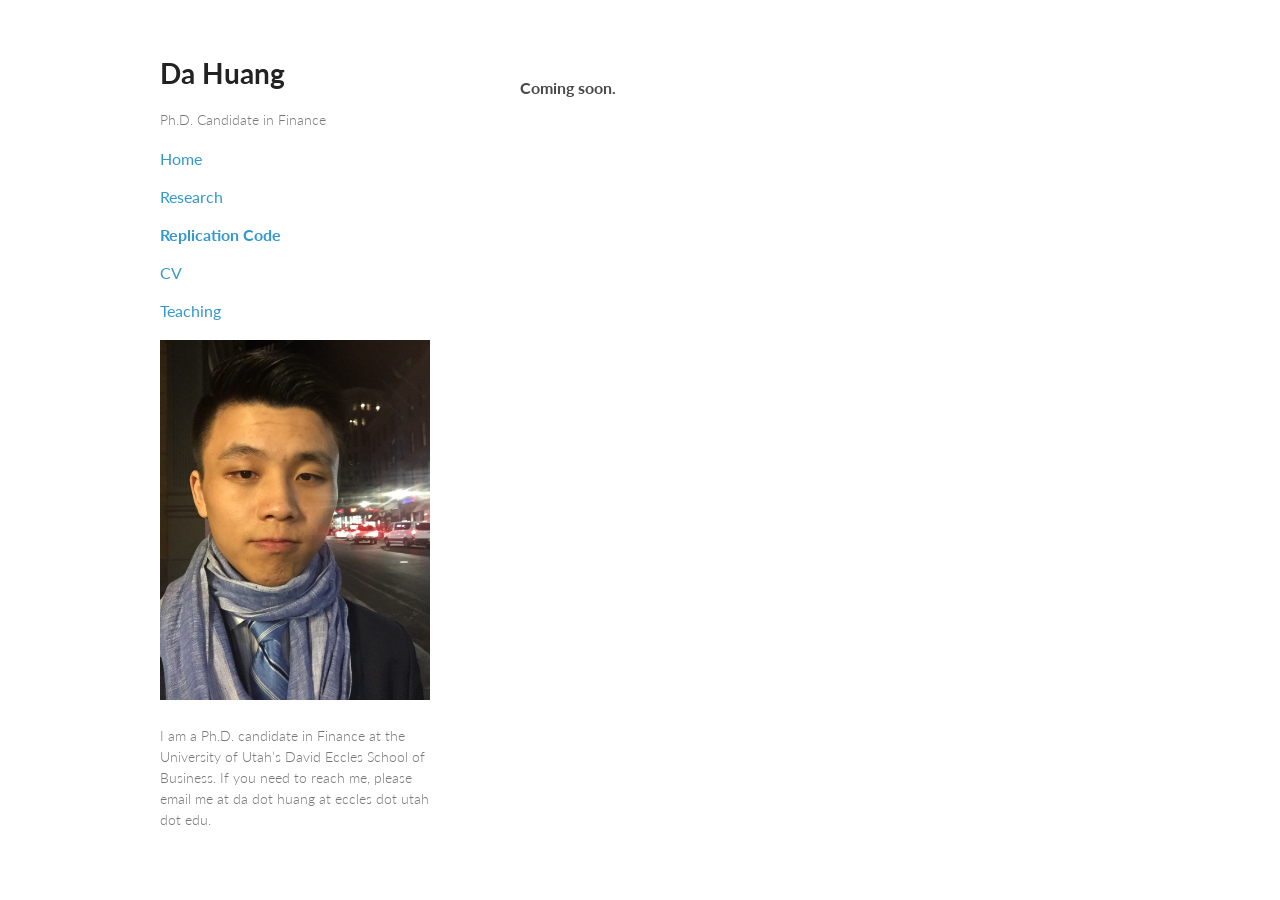
==== code.html @ f47c55f3 "update" ====
<!doctype html>
<html>
  <head>
    <meta charset="utf-8">
    <meta http-equiv="X-UA-Compatible" content="chrome=1">
    <title>Da Huang - Replication Code </title>

    <meta name="viewport" content="width=device-width, initial-scale=1, user-scalable=no">
    <link rel="stylesheet" href="stylesheets/styles.css">
    <link rel="stylesheet" href="stylesheets/github-light.css">
  </head>
  <body>
    <div class="wrapper">
      <header>
        <h1>Da Huang</h1>
        <p>Ph.D. Candidate in Finance</p>
        <h3><p class="view"><a href="https://dahuang-finance.github.io/">Home</a></p></h3>
        <h3><p class="view"><a href="https://dahuang-finance.github.io/research.html">Research</a></p></h3>
        <h3><p class="view"><a href="https://dahuang-finance.github.io/code.html"><b>Replication Code</b></a></p></h3>
	<h3><p class="view"><a href="https://dahuang-finance.github.io/research/CV.pdf">CV</a></p></h3>
	<h3><p class="view"><a href="https://dahuang-finance.github.io/teaching.html">Teaching</a></p></h3>
	<p class="view"><img src="dh2016.jpg" width=270 height=360></p>
	<p>I am a Ph.D. candidate in Finance at the University of Utah’s David Eccles School of Business. If you need to reach me, please email me at da dot huang at eccles dot utah dot edu. </p>
      </header>
      <section>
	<br>
        <h3><a id="updates" class="anchor" href="#updates" aria-hidden="true"><span class="octicon octicon-link"></span></a>Coming soon.</h3>
      </section>
    </div>
    <script src="javascripts/scale.fix.js"></script>
  </body>
</html>
---- stylesheets/styles.css ----
@import url(https://fonts.googleapis.com/css?family=Lato:300italic,700italic,300,700);

body {
  padding:50px;
  font:14px/1.5 Lato, "Helvetica Neue", Helvetica, Arial, sans-serif;
  color:#777;
  font-weight:300;
}

h1, h2, h3, h4, h5, h6 {
  color:#222;
  margin:0 0 20px;
}

p, ul, ol, table, pre, dl {
  margin:0 0 20px;
}

h1, h2, h3 {
  line-height:1.1;
}

h1 {
  font-size:28px;
}

h2 {
  color:#393939;
}

h3, h4, h5, h6 {
  color:#494949;
}

a {
  color:#39c;
  font-weight:400;
  text-decoration:none;
}

a small {
  font-size:11px;
  color:#777;
  margin-top:-0.6em;
  display:block;
}

.wrapper {
  width:960px;
  margin:0 auto;
}

blockquote {
  border-left:1px solid #e5e5e5;
  margin:0;
  padding:0 0 0 20px;
  font-style:italic;
}

code, pre {
  font-family:Monaco, Bitstream Vera Sans Mono, Lucida Console, Terminal;
  color:#333;
  font-size:12px;
}

pre {
  padding:8px 15px;
  background: #f8f8f8;
  border-radius:5px;
  border:1px solid #e5e5e5;
  overflow-x: auto;
}

table {
  width:100%;
  border-collapse:collapse;
}

th, td {
  text-align:left;
  padding:5px 10px;
  border-bottom:1px solid #e5e5e5;
}

dt {
  color:#444;
  font-weight:700;
}

th {
  color:#444;
}

img {
  max-width:100%;
}

header {
  width:270px;
  float:left;
  position:fixed;
}

header ul {
  list-style:none;
  height:40px;

  padding:0;

  background: #eee;
  background: -moz-linear-gradient(top, #f8f8f8 0%, #dddddd 100%);
  background: -webkit-gradient(linear, left top, left bottom, color-stop(0%,#f8f8f8), color-stop(100%,#dddddd));
  background: -webkit-linear-gradient(top, #f8f8f8 0%,#dddddd 100%);
  background: -o-linear-gradient(top, #f8f8f8 0%,#dddddd 100%);
  background: -ms-linear-gradient(top, #f8f8f8 0%,#dddddd 100%);
  background: linear-gradient(top, #f8f8f8 0%,#dddddd 100%);

  border-radius:5px;
  border:1px solid #d2d2d2;
  box-shadow:inset #fff 0 1px 0, inset rgba(0,0,0,0.03) 0 -1px 0;
  width:270px;
}

header li {
  width:89px;
  float:left;
  border-right:1px solid #d2d2d2;
  height:40px;
}

header ul a {
  line-height:1;
  font-size:11px;
  color:#999;
  display:block;
  text-align:center;
  padding-top:6px;
  height:40px;
}

strong {
  color:#222;
  font-weight:700;
}

header ul li + li {
  width:88px;
  border-left:1px solid #fff;
}

header ul li + li + li {
  border-right:none;
  width:89px;
}

header ul a strong {
  font-size:14px;
  display:block;
  color:#222;
}

section {
  width:600px;
  float:right;
  padding-bottom:50px;
}

small {
  font-size:11px;
}

hr {
  border:0;
  background:#e5e5e5;
  height:1px;
  margin:0 0 20px;
}

footer {
  width:270px;
  float:left;
  position:fixed;
  bottom:50px;
}

@media print, screen and (max-width: 960px) {

  div.wrapper {
    width:auto;
    margin:0;
  }

  header, section, footer {
    float:none;
    position:static;
    width:auto;
  }

  header {
    padding-right:320px;
  }

  section {
    border:1px solid #e5e5e5;
    border-width:1px 0;
    padding:20px 0;
    margin:0 0 20px;
  }

  header a small {
    display:inline;
  }

  header ul {
    position:absolute;
    right:50px;
    top:52px;
  }
}

@media print, screen and (max-width: 720px) {
  body {
    word-wrap:break-word;
  }

  header {
    padding:0;
  }

  header ul, header p.view {
    position:static;
  }

  pre, code {
    word-wrap:normal;
  }
}

@media print, screen and (max-width: 480px) {
  body {
    padding:15px;
  }

  header ul {
    display:none;
  }
}

@media print {
  body {
    padding:0.4in;
    font-size:12pt;
    color:#444;
  }
}


code { 
    background: #F1F1F1; 
}

pre {
    white-space: pre-wrap;
    background: #F1F1F1;
}
---- stylesheets/github-light.css ----
/*
   Copyright 2014 GitHub Inc.

   Licensed under the Apache License, Version 2.0 (the "License");
   you may not use this file except in compliance with the License.
   You may obtain a copy of the License at

       http://www.apache.org/licenses/LICENSE-2.0

   Unless required by applicable law or agreed to in writing, software
   distributed under the License is distributed on an "AS IS" BASIS,
   WITHOUT WARRANTIES OR CONDITIONS OF ANY KIND, either express or implied.
   See the License for the specific language governing permissions and
   limitations under the License.

*/

.pl-c /* comment */ {
  color: #969896;
}

.pl-c1      /* constant, markup.raw, meta.diff.header, meta.module-reference, meta.property-name, support, support.constant, support.variable, variable.other.constant */,
.pl-s .pl-v /* string variable */ {
  color: #0086b3;
}

.pl-e  /* entity */,
.pl-en /* entity.name */ {
  color: #795da3;
}

.pl-s .pl-s1 /* string source */,
.pl-smi      /* storage.modifier.import, storage.modifier.package, storage.type.java, variable.other, variable.parameter.function */ {
  color: #333;
}

.pl-ent /* entity.name.tag */ {
  color: #63a35c;
}

.pl-k /* keyword, storage, storage.type */ {
  color: #a71d5d;
}

.pl-pds              /* punctuation.definition.string, string.regexp.character-class */,
.pl-s                /* string */,
.pl-s .pl-pse .pl-s1 /* string punctuation.section.embedded source */,
.pl-sr               /* string.regexp */,
.pl-sr .pl-cce       /* string.regexp constant.character.escape */,
.pl-sr .pl-sra       /* string.regexp string.regexp.arbitrary-repitition */,
.pl-sr .pl-sre       /* string.regexp source.ruby.embedded */ {
  color: #183691;
}

.pl-v /* variable */ {
  color: #ed6a43;
}

.pl-id /* invalid.deprecated */ {
  color: #b52a1d;
}

.pl-ii /* invalid.illegal */ {
  background-color: #b52a1d;
  color: #f8f8f8;
}

.pl-sr .pl-cce /* string.regexp constant.character.escape */ {
  color: #63a35c;
  font-weight: bold;
}

.pl-ml /* markup.list */ {
  color: #693a17;
}

.pl-mh        /* markup.heading */,
.pl-mh .pl-en /* markup.heading entity.name */,
.pl-ms        /* meta.separator */ {
  color: #1d3e81;
  font-weight: bold;
}

.pl-mq /* markup.quote */ {
  color: #008080;
}

.pl-mi /* markup.italic */ {
  color: #333;
  font-style: italic;
}

.pl-mb /* markup.bold */ {
  color: #333;
  font-weight: bold;
}

.pl-md /* markup.deleted, meta.diff.header.from-file */ {
  background-color: #ffecec;
  color: #bd2c00;
}

.pl-mi1 /* markup.inserted, meta.diff.header.to-file */ {
  background-color: #eaffea;
  color: #55a532;
}

.pl-mdr /* meta.diff.range */ {
  color: #795da3;
  font-weight: bold;
}

.pl-mo /* meta.output */ {
  color: #1d3e81;
}
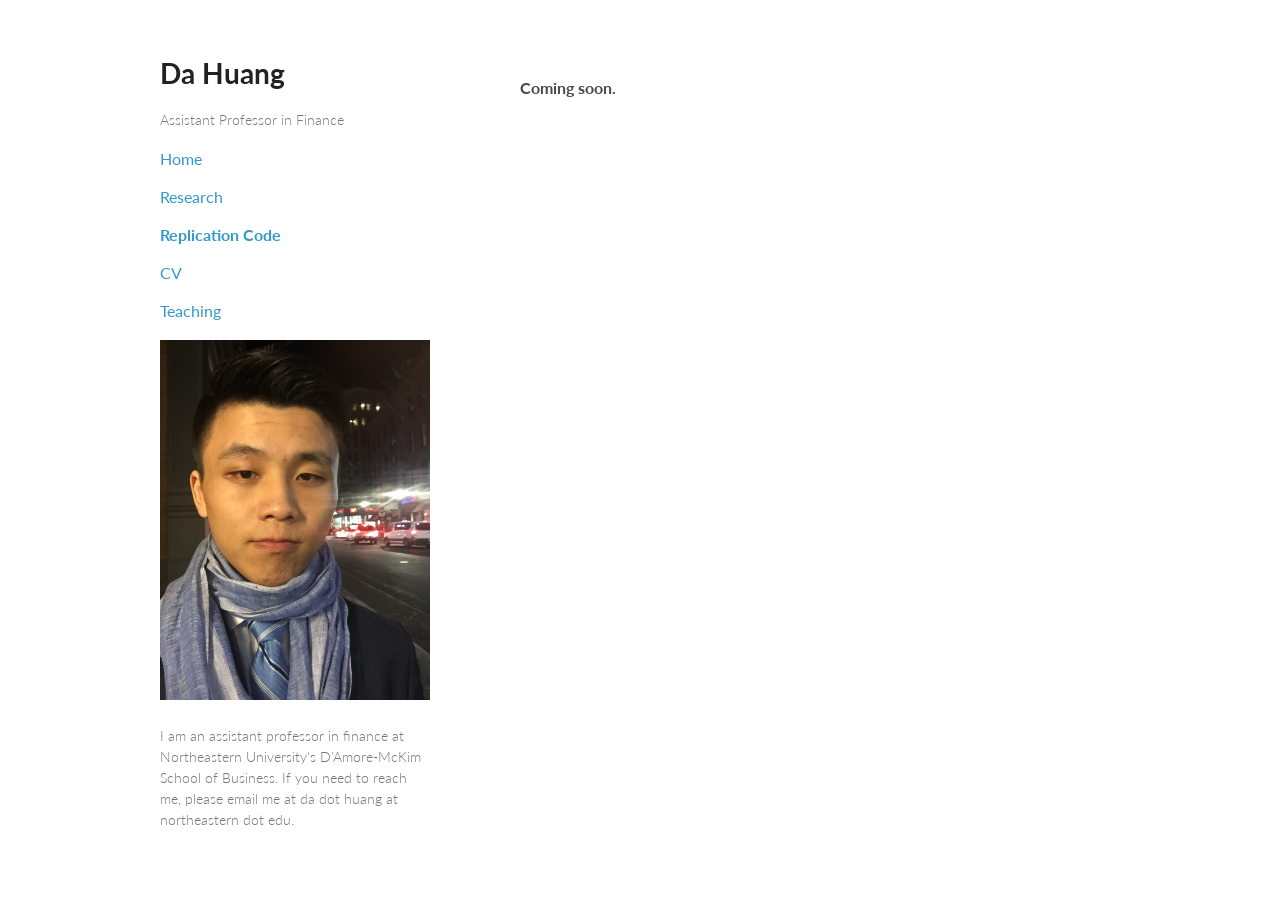
==== commit e32b8a23: "Update code.html" ====
--- a/code.html
+++ b/code.html
@@ -13,14 +13,14 @@
     <div class="wrapper">
       <header>
         <h1>Da Huang</h1>
-        <p>Ph.D. Candidate in Finance</p>
+        <p>Assistant Professor in Finance</p>
         <h3><p class="view"><a href="https://dahuang-finance.github.io/">Home</a></p></h3>
         <h3><p class="view"><a href="https://dahuang-finance.github.io/research.html">Research</a></p></h3>
         <h3><p class="view"><a href="https://dahuang-finance.github.io/code.html"><b>Replication Code</b></a></p></h3>
 	<h3><p class="view"><a href="https://dahuang-finance.github.io/research/CV.pdf">CV</a></p></h3>
 	<h3><p class="view"><a href="https://dahuang-finance.github.io/teaching.html">Teaching</a></p></h3>
 	<p class="view"><img src="dh2016.jpg" width=270 height=360></p>
-	<p>I am a Ph.D. candidate in Finance at the University of Utah’s David Eccles School of Business. If you need to reach me, please email me at da dot huang at eccles dot utah dot edu. </p>
+	<p>I am an assistant professor in finance at Northeastern University's D'Amore-McKim School of Business. If you need to reach me, please email me at da dot huang at northeastern dot edu. </p>
       </header>
       <section>
 	<br>
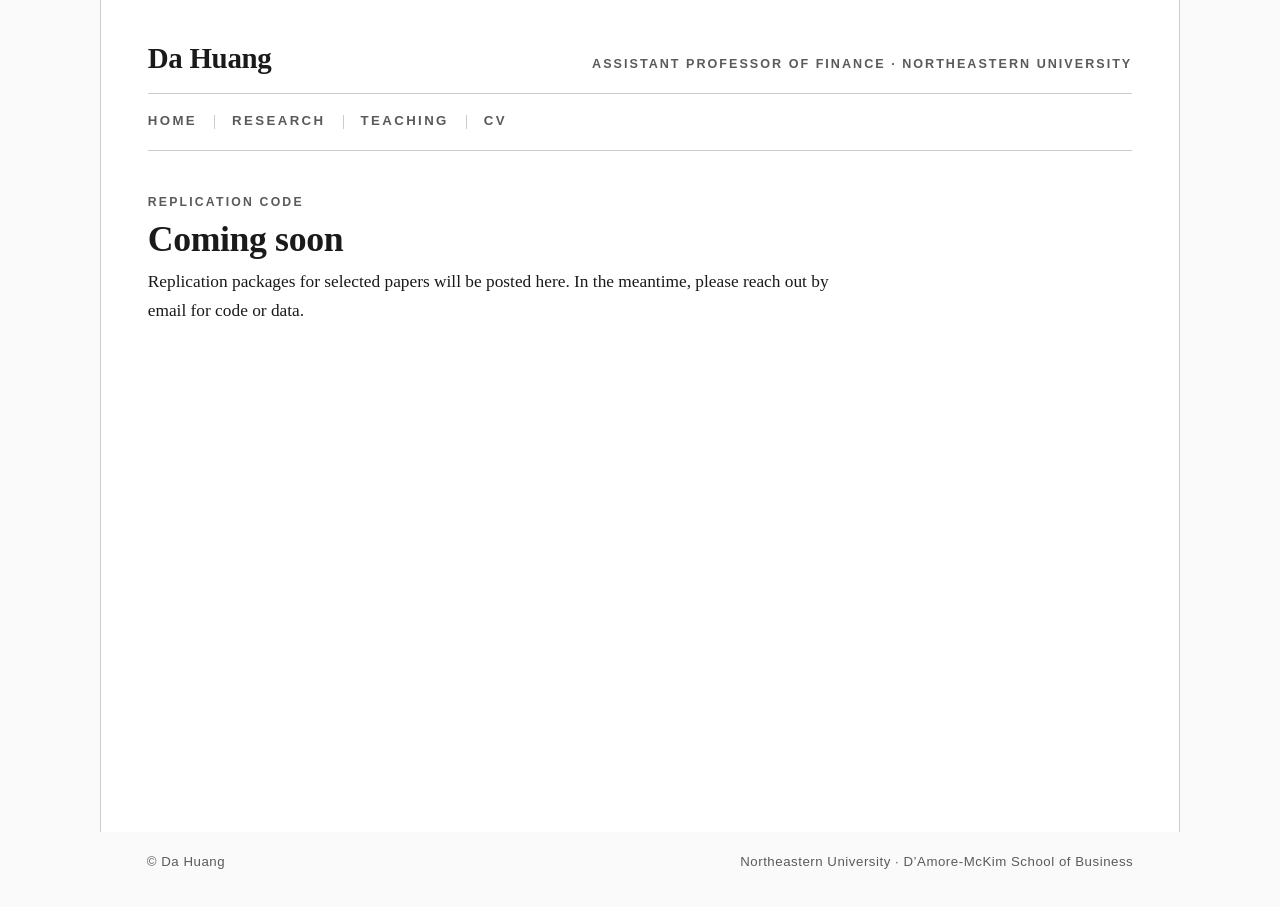
==== commit fd21a7a2: "Modernize site: editorial design, top nav, filterable activity feed - Tufte-inspired layout with ser" ====
--- a/code.html
+++ b/code.html
@@ -1,32 +1,41 @@
 <!doctype html>
-<html>
-  <head>
-    <meta charset="utf-8">
-    <meta http-equiv="X-UA-Compatible" content="chrome=1">
-    <title>Da Huang - Replication Code </title>
+<html lang="en">
+<head>
+  <meta charset="utf-8">
+  <meta http-equiv="X-UA-Compatible" content="chrome=1">
+  <title>Replication Code — Da Huang</title>
+  <meta name="viewport" content="width=device-width, initial-scale=1">
+  <link rel="stylesheet" href="stylesheets/styles.css">
+</head>
+<body>
+  <main class="page">
 
-    <meta name="viewport" content="width=device-width, initial-scale=1, user-scalable=no">
-    <link rel="stylesheet" href="stylesheets/styles.css">
-    <link rel="stylesheet" href="stylesheets/github-light.css">
-  </head>
-  <body>
-    <div class="wrapper">
-      <header>
-        <h1>Da Huang</h1>
-        <p>Assistant Professor in Finance</p>
-        <h3><p class="view"><a href="https://dahuang-finance.github.io/">Home</a></p></h3>
-        <h3><p class="view"><a href="https://dahuang-finance.github.io/research.html">Research</a></p></h3>
-        <h3><p class="view"><a href="https://dahuang-finance.github.io/code.html"><b>Replication Code</b></a></p></h3>
-	<h3><p class="view"><a href="https://dahuang-finance.github.io/research/CV.pdf">CV</a></p></h3>
-	<h3><p class="view"><a href="https://dahuang-finance.github.io/teaching.html">Teaching</a></p></h3>
-	<p class="view"><img src="dh2016.jpg" width=270 height=360></p>
-	<p>I am an assistant professor in finance at Northeastern University's D'Amore-McKim School of Business. If you need to reach me, please email me at da dot huang at northeastern dot edu. </p>
-      </header>
-      <section>
-	<br>
-        <h3><a id="updates" class="anchor" href="#updates" aria-hidden="true"><span class="octicon octicon-link"></span></a>Coming soon.</h3>
-      </section>
+    <header class="brand">
+      <h1 class="name"><a href="./">Da Huang</a></h1>
+      <p class="role">Assistant Professor of Finance · Northeastern University</p>
+    </header>
+
+    <nav class="primary" aria-label="Primary">
+      <ul>
+        <li><a href="./">Home</a></li>
+        <li><a href="research.html">Research</a></li>
+        <li><a href="teaching.html">Teaching</a></li>
+        <li><a href="research/CV.pdf" target="_blank" rel="noopener">CV</a></li>
+      </ul>
+    </nav>
+
+    <p class="page-eyebrow">Replication Code</p>
+    <h1 class="page-title">Coming soon</h1>
+
+    <div class="prose">
+      <p>Replication packages for selected papers will be posted here. In the meantime, please reach out by email for code or data.</p>
     </div>
-    <script src="javascripts/scale.fix.js"></script>
-  </body>
+
+  </main>
+
+  <footer class="site-footer">
+    <span>&copy; Da Huang</span>
+    <span>Northeastern University &middot; D&rsquo;Amore-McKim School of Business</span>
+  </footer>
+</body>
 </html>
--- a/stylesheets/styles.css
+++ b/stylesheets/styles.css
@@ -1,265 +1,693 @@
-@import url(https://fonts.googleapis.com/css?family=Lato:300italic,700italic,300,700);
+/* =====================================================================
+   Da Huang — academic homepage
+   Tufte-inspired editorial design: serif body, sans-serif eyebrow
+   headings, off-white background with paper, restrained palette.
+   ===================================================================== */
+
+:root {
+  --ink:        #1a1a1a;
+  --ink-soft:   #393939;
+  --muted:      #5a5a5a;
+  --muted-soft: #8a8a8a;
+  --rule:       #cccccc;
+  --rule-soft:  #e6e6e1;
+  --bg:         #fafafa;
+  --paper:      #ffffff;
+  --accent:     #2a2a2a;
+  --accent-soft:#f4f4f0;
+  --tint-rr:    #fff7d6;
+  --tint-pub:   #e8eef6;
+  --tint-mute:  #ececec;
+
+  --max-page:   1080px;
+  --col-text:   720px;
+
+  --serif: "Iowan Old Style", "Palatino Linotype", Palatino, Georgia, "Times New Roman", serif;
+  --sans:  -apple-system, BlinkMacSystemFont, "Segoe UI", "Inter", "Helvetica Neue", Helvetica, Arial, sans-serif;
+}
+
+* { box-sizing: border-box; }
+
+html { font-size: 17px; }
 
 body {
-  padding:50px;
-  font:14px/1.5 Lato, "Helvetica Neue", Helvetica, Arial, sans-serif;
-  color:#777;
-  font-weight:300;
-}
-
-h1, h2, h3, h4, h5, h6 {
-  color:#222;
-  margin:0 0 20px;
-}
-
-p, ul, ol, table, pre, dl {
-  margin:0 0 20px;
-}
-
-h1, h2, h3 {
-  line-height:1.1;
-}
-
-h1 {
-  font-size:28px;
+  margin: 0;
+  background: var(--bg);
+  color: var(--ink);
+  font-family: var(--serif);
+  font-weight: 400;
+  line-height: 1.55;
+  -webkit-font-smoothing: antialiased;
+  text-rendering: optimizeLegibility;
+}
+
+img { max-width: 100%; height: auto; }
+
+/* ---------- Page frame ---------- */
+.page {
+  max-width: var(--max-page);
+  margin: 0 auto;
+  padding: 2.5rem 2.75rem 4rem;
+  background: var(--paper);
+  min-height: calc(100vh - 4rem);
+  border-left: 1px solid var(--rule);
+  border-right: 1px solid var(--rule);
+}
+
+.site-footer {
+  max-width: var(--max-page);
+  margin: 0 auto;
+  padding: 1.2rem 2.75rem 2rem;
+  font-family: var(--sans);
+  font-size: 0.78rem;
+  letter-spacing: 0.04em;
+  color: var(--muted);
+  display: flex;
+  justify-content: space-between;
+  flex-wrap: wrap;
+  gap: 0.6rem;
+}
+
+.site-footer a { color: var(--muted); }
+
+/* ---------- Brand strip ---------- */
+.brand {
+  display: flex;
+  align-items: baseline;
+  justify-content: space-between;
+  gap: 2rem;
+  flex-wrap: wrap;
+  padding-bottom: 1.1rem;
+  margin-bottom: 0;
+}
+
+.brand .name {
+  font-family: var(--serif);
+  font-size: 1.7rem;
+  font-weight: 600;
+  letter-spacing: -0.01em;
+  line-height: 1.1;
+  margin: 0;
+}
+
+.brand .name a {
+  color: var(--ink);
+  text-decoration: none;
+}
+
+.brand .role {
+  font-family: var(--sans);
+  font-size: 0.74rem;
+  font-weight: 600;
+  letter-spacing: 0.16em;
+  text-transform: uppercase;
+  color: var(--muted);
+  margin: 0;
+}
+
+/* ---------- Primary nav ---------- */
+nav.primary {
+  border-top: 1px solid var(--rule);
+  border-bottom: 1px solid var(--rule);
+  padding: 0.85rem 0;
+  margin-bottom: 2.5rem;
+  font-family: var(--sans);
+}
+
+nav.primary ul {
+  list-style: none;
+  margin: 0;
+  padding: 0;
+  display: flex;
+  flex-wrap: wrap;
+}
+
+nav.primary li {
+  display: inline-flex;
+  align-items: center;
+}
+
+nav.primary li + li::before {
+  content: "";
+  width: 1px;
+  height: 0.85rem;
+  background: var(--rule);
+  margin: 0 1rem;
+}
+
+nav.primary a {
+  font-size: 0.78rem;
+  font-weight: 600;
+  letter-spacing: 0.18em;
+  text-transform: uppercase;
+  color: var(--muted);
+  text-decoration: none;
+  padding: 0.15rem 0;
+  border-bottom: 1px solid transparent;
+  transition: color 0.15s, border-color 0.15s;
+}
+
+nav.primary a:hover {
+  color: var(--ink);
+  border-bottom-color: var(--ink);
+}
+
+nav.primary a[aria-current="page"] {
+  color: var(--ink);
+  border-bottom-color: var(--ink);
+}
+
+/* ---------- Headings ---------- */
+h1.page-title {
+  font-family: var(--serif);
+  font-size: 2.1rem;
+  font-weight: 600;
+  letter-spacing: -0.01em;
+  line-height: 1.15;
+  margin: 0 0 0.4rem;
+}
+
+.page-eyebrow {
+  font-family: var(--sans);
+  font-size: 0.72rem;
+  font-weight: 700;
+  letter-spacing: 0.18em;
+  text-transform: uppercase;
+  color: var(--muted);
+  margin: 0 0 0.4rem;
 }
 
 h2 {
-  color:#393939;
-}
-
-h3, h4, h5, h6 {
-  color:#494949;
-}
-
+  font-family: var(--sans);
+  font-size: 0.92rem;
+  font-weight: 700;
+  text-transform: uppercase;
+  letter-spacing: 0.14em;
+  color: var(--ink);
+  margin: 2.6rem 0 1.1rem;
+  padding-bottom: 0.4rem;
+  border-bottom: 1px solid var(--rule);
+}
+
+h3 {
+  font-family: var(--sans);
+  font-size: 0.78rem;
+  font-weight: 700;
+  text-transform: uppercase;
+  letter-spacing: 0.12em;
+  color: var(--ink-soft);
+  margin: 1.6rem 0 0.7rem;
+}
+
+p { margin: 0 0 1rem; }
+
+/* ---------- Links ---------- */
 a {
-  color:#39c;
-  font-weight:400;
-  text-decoration:none;
-}
-
-a small {
-  font-size:11px;
-  color:#777;
-  margin-top:-0.6em;
-  display:block;
-}
-
-.wrapper {
-  width:960px;
-  margin:0 auto;
-}
-
-blockquote {
-  border-left:1px solid #e5e5e5;
-  margin:0;
-  padding:0 0 0 20px;
-  font-style:italic;
-}
-
-code, pre {
-  font-family:Monaco, Bitstream Vera Sans Mono, Lucida Console, Terminal;
-  color:#333;
-  font-size:12px;
-}
-
-pre {
-  padding:8px 15px;
-  background: #f8f8f8;
-  border-radius:5px;
-  border:1px solid #e5e5e5;
-  overflow-x: auto;
-}
-
-table {
-  width:100%;
-  border-collapse:collapse;
-}
-
-th, td {
-  text-align:left;
-  padding:5px 10px;
-  border-bottom:1px solid #e5e5e5;
-}
-
-dt {
-  color:#444;
-  font-weight:700;
-}
-
-th {
-  color:#444;
-}
-
-img {
-  max-width:100%;
-}
-
-header {
-  width:270px;
-  float:left;
-  position:fixed;
-}
-
-header ul {
-  list-style:none;
-  height:40px;
-
-  padding:0;
-
-  background: #eee;
-  background: -moz-linear-gradient(top, #f8f8f8 0%, #dddddd 100%);
-  background: -webkit-gradient(linear, left top, left bottom, color-stop(0%,#f8f8f8), color-stop(100%,#dddddd));
-  background: -webkit-linear-gradient(top, #f8f8f8 0%,#dddddd 100%);
-  background: -o-linear-gradient(top, #f8f8f8 0%,#dddddd 100%);
-  background: -ms-linear-gradient(top, #f8f8f8 0%,#dddddd 100%);
-  background: linear-gradient(top, #f8f8f8 0%,#dddddd 100%);
-
-  border-radius:5px;
-  border:1px solid #d2d2d2;
-  box-shadow:inset #fff 0 1px 0, inset rgba(0,0,0,0.03) 0 -1px 0;
-  width:270px;
-}
-
-header li {
-  width:89px;
-  float:left;
-  border-right:1px solid #d2d2d2;
-  height:40px;
-}
-
-header ul a {
-  line-height:1;
-  font-size:11px;
-  color:#999;
-  display:block;
-  text-align:center;
-  padding-top:6px;
-  height:40px;
-}
-
-strong {
-  color:#222;
-  font-weight:700;
-}
-
-header ul li + li {
-  width:88px;
-  border-left:1px solid #fff;
-}
-
-header ul li + li + li {
-  border-right:none;
-  width:89px;
-}
-
-header ul a strong {
-  font-size:14px;
-  display:block;
-  color:#222;
-}
-
-section {
-  width:600px;
-  float:right;
-  padding-bottom:50px;
-}
-
-small {
-  font-size:11px;
-}
-
-hr {
-  border:0;
-  background:#e5e5e5;
-  height:1px;
-  margin:0 0 20px;
-}
-
-footer {
-  width:270px;
-  float:left;
-  position:fixed;
-  bottom:50px;
-}
-
-@media print, screen and (max-width: 960px) {
-
-  div.wrapper {
-    width:auto;
-    margin:0;
-  }
-
-  header, section, footer {
-    float:none;
-    position:static;
-    width:auto;
-  }
-
-  header {
-    padding-right:320px;
-  }
-
-  section {
-    border:1px solid #e5e5e5;
-    border-width:1px 0;
-    padding:20px 0;
-    margin:0 0 20px;
-  }
-
-  header a small {
-    display:inline;
-  }
-
-  header ul {
-    position:absolute;
-    right:50px;
-    top:52px;
-  }
-}
-
-@media print, screen and (max-width: 720px) {
-  body {
-    word-wrap:break-word;
-  }
-
-  header {
-    padding:0;
-  }
-
-  header ul, header p.view {
-    position:static;
-  }
-
-  pre, code {
-    word-wrap:normal;
-  }
-}
-
-@media print, screen and (max-width: 480px) {
-  body {
-    padding:15px;
-  }
-
-  header ul {
-    display:none;
-  }
+  color: var(--ink);
+  text-decoration: underline;
+  text-decoration-color: var(--rule);
+  text-decoration-thickness: 1px;
+  text-underline-offset: 3px;
+  transition: text-decoration-color 0.15s, color 0.15s;
+}
+
+a:hover { text-decoration-color: var(--ink); }
+
+/* ---------- Hero (home) ---------- */
+.hero {
+  display: grid;
+  grid-template-columns: minmax(0, 1fr) 220px;
+  gap: 3rem;
+  align-items: start;
+  margin: 0 0 2.5rem;
+}
+
+.hero .lede {
+  max-width: var(--col-text);
+}
+
+.hero .lede p {
+  font-size: 1.06rem;
+  line-height: 1.7;
+  margin-bottom: 1.1rem;
+}
+
+.hero .lede p:first-child { margin-top: 0.2rem; }
+
+.hero .portrait { margin: 0.3rem 0 0; }
+
+.hero .portrait img {
+  display: block;
+  width: 100%;
+  max-width: 220px;
+  height: auto;
+  border: 1px solid var(--rule);
+}
+
+.hero .portrait figcaption {
+  font-family: var(--sans);
+  font-size: 0.72rem;
+  letter-spacing: 0.04em;
+  color: var(--muted);
+  margin-top: 0.55rem;
+  text-align: left;
+  max-width: 220px;
+  line-height: 1.45;
+}
+
+/* ---------- Recent feed: filters ---------- */
+.recent-filters {
+  display: flex;
+  flex-wrap: wrap;
+  gap: 0.45rem;
+  margin: 0 0 1rem;
+}
+
+.filter-badge {
+  display: inline-flex;
+  align-items: center;
+  font-family: var(--sans);
+  font-size: 0.66rem;
+  font-weight: 700;
+  letter-spacing: 0.13em;
+  text-transform: uppercase;
+  color: var(--muted-soft);
+  background: transparent;
+  border: 1px solid var(--rule-soft);
+  border-radius: 2px;
+  padding: 0.32rem 0.7rem;
+  cursor: pointer;
+  user-select: none;
+  transition: background 0.15s, color 0.15s, border-color 0.15s;
+}
+
+.filter-badge:hover {
+  color: var(--ink);
+  border-color: var(--rule);
+}
+
+.filter-badge:focus-visible {
+  outline: 2px solid var(--accent);
+  outline-offset: 1px;
+}
+
+/* Active states — match kind tints */
+.filter-badge[aria-pressed="true"]                                { color: var(--ink); }
+.filter-badge[aria-pressed="true"][data-filter="all"]             { background: var(--rule-soft); border-color: var(--rule); }
+.filter-badge[aria-pressed="true"][data-filter="presentation"]    { background: #f3ead6; border-color: #d9cda6; }
+.filter-badge[aria-pressed="true"][data-filter="event"]           { background: #ece6f3; border-color: #c9bdd9; }
+.filter-badge[aria-pressed="true"][data-filter="publication"]     { background: var(--tint-pub); border-color: #c9d4e3; }
+.filter-badge[aria-pressed="true"][data-filter="new"]             { background: #e3ecdf; border-color: #b7c7af; }
+
+.recent-entry.is-hidden { display: none; }
+
+.recent-empty {
+  display: none;
+  font-family: var(--serif);
+  font-size: 0.95rem;
+  color: var(--muted);
+  font-style: italic;
+  padding: 1.4rem 0.4rem;
+  text-align: center;
+}
+
+.recent-feed.is-empty .recent-empty { display: block; }
+
+/* ---------- Recent feed (home) ---------- */
+.recent-feed {
+  list-style: none;
+  margin: 0 0 0.6rem;
+  padding: 0;
+  height: 26rem;
+  overflow-y: auto;
+  position: relative;
+  scrollbar-width: thin;
+  scrollbar-color: var(--muted-soft) var(--rule-soft);
+}
+
+/* Soft fade at top and bottom — no hard rules */
+.recent-feed::before,
+.recent-feed::after {
+  content: "";
+  display: block;
+  height: 20px;
+  position: sticky;
+  left: 0;
+  right: 0;
+  pointer-events: none;
+  z-index: 2;
+}
+
+.recent-feed::before {
+  top: 0;
+  background: linear-gradient(to bottom, var(--paper), rgba(255, 255, 255, 0));
+  margin-bottom: -20px;
+}
+
+.recent-feed::after {
+  bottom: 0;
+  background: linear-gradient(to top, var(--paper), rgba(255, 255, 255, 0));
+  margin-top: -20px;
+}
+
+/* Deliberate pill-in-channel scrollbar */
+.recent-feed::-webkit-scrollbar { width: 10px; }
+.recent-feed::-webkit-scrollbar-track {
+  background: var(--rule-soft);
+  border-radius: 5px;
+}
+.recent-feed::-webkit-scrollbar-thumb {
+  background: var(--muted-soft);
+  border-radius: 5px;
+  border: 2px solid var(--rule-soft);
+  background-clip: padding-box;
+}
+.recent-feed::-webkit-scrollbar-thumb:hover {
+  background: var(--muted);
+  background-clip: padding-box;
+}
+
+.recent-entry {
+  padding: 0.8rem 0.6rem 0.8rem 0;
+  border-bottom: 1px solid var(--rule-soft);
+  font-family: var(--serif);
+  font-size: 0.98rem;
+  line-height: 1.6;
+  color: var(--ink-soft);
+}
+
+.recent-entry:last-child { border-bottom: none; }
+
+.recent-entry em { font-style: italic; }
+
+.recent-entry .when {
+  font-family: var(--sans);
+  font-size: 0.72rem;
+  font-weight: 600;
+  letter-spacing: 0.08em;
+  text-transform: uppercase;
+  color: var(--ink-soft);
+  font-variant-numeric: tabular-nums;
+  font-feature-settings: 'tnum' 1, 'lnum' 1;
+  display: inline-block;
+  min-width: 6.2rem;
+  margin-right: 0.85rem;
+  white-space: nowrap;
+}
+
+.kind {
+  display: inline-block;
+  font-family: var(--sans);
+  font-size: 0.64rem;
+  font-weight: 700;
+  letter-spacing: 0.12em;
+  text-transform: uppercase;
+  padding: 0.16rem 0.55rem;
+  border-radius: 2px;
+  border: 1px solid var(--rule-soft);
+  color: var(--ink);
+  vertical-align: 0.12em;
+  white-space: nowrap;
+  margin-right: 0.6rem;
+}
+
+.kind.published   { background: var(--tint-pub); }
+.kind.conference  { background: #f3ead6; }
+.kind.seminar     { background: #f3ead6; }
+.kind.workshop    { background: #f3ead6; }
+.kind.event       { background: #ece6f3; }
+.kind.new         { background: #e3ecdf; }
+
+@media (max-width: 560px) {
+  .recent-feed { height: auto; max-height: 24rem; }
+  .recent-entry .when { display: inline-block; margin-bottom: 0.15rem; }
+}
+
+/* ---------- Prose ---------- */
+.prose { max-width: var(--col-text); }
+
+.prose p {
+  font-size: 1.02rem;
+  line-height: 1.7;
+}
+
+/* ---------- Research: paper entries ---------- */
+.papers {
+  list-style: none;
+  margin: 0 0 2rem;
+  padding: 0;
+  max-width: var(--col-text);
+}
+
+.paper {
+  padding: 1.4rem 0;
+  border-top: 1px solid var(--rule-soft);
+}
+
+.papers > .paper:last-child {
+  border-bottom: 1px solid var(--rule-soft);
+}
+
+.paper-head {
+  display: flex;
+  align-items: baseline;
+  gap: 0.55rem;
+  margin-bottom: 0.45rem;
+}
+
+.paper-num {
+  font-family: var(--sans);
+  font-size: 0.78rem;
+  font-weight: 700;
+  letter-spacing: 0.04em;
+  color: var(--muted);
+  flex-shrink: 0;
+  min-width: 1.4rem;
+}
+
+.paper-title {
+  font-family: var(--serif);
+  font-size: 1.08rem;
+  font-weight: 700;
+  line-height: 1.3;
+  margin: 0;
+  letter-spacing: normal;
+  text-transform: none;
+  color: var(--ink);
+}
+
+.paper-title a {
+  color: var(--ink);
+  text-decoration: underline;
+  text-decoration-color: var(--rule);
+  text-underline-offset: 4px;
+}
+
+.paper-title a:hover { text-decoration-color: var(--ink); }
+
+.paper-meta {
+  font-family: var(--sans);
+  font-size: 0.78rem;
+  color: var(--muted);
+  letter-spacing: 0.02em;
+  margin: 0 0 0.5rem;
+  padding-left: 2rem;
+  display: flex;
+  flex-wrap: wrap;
+  align-items: center;
+  gap: 0 0.6rem;
+  line-height: 1.6;
+}
+
+.paper-meta .sep {
+  color: var(--rule);
+}
+
+.paper-status {
+  display: inline-block;
+  font-family: var(--sans);
+  font-size: 0.66rem;
+  font-weight: 700;
+  letter-spacing: 0.14em;
+  text-transform: uppercase;
+  color: var(--ink);
+  background: var(--accent-soft);
+  padding: 0.15rem 0.5rem;
+  border-radius: 2px;
+  border: 1px solid var(--rule-soft);
+}
+
+.paper-status.rr        { background: var(--tint-rr); }
+.paper-status.published { background: var(--tint-pub); }
+.paper-status.dormant   { background: var(--tint-mute); color: var(--muted); }
+
+.paper-body {
+  padding-left: 2rem;
+}
+
+.paper-coauthors {
+  font-family: var(--serif);
+  font-size: 0.98rem;
+  color: var(--ink-soft);
+  margin: 0 0 0.5rem;
+  line-height: 1.5;
+}
+
+.paper-coauthors .with { color: var(--muted); font-style: italic; }
+
+.paper-citation {
+  font-family: var(--serif);
+  font-size: 0.96rem;
+  color: var(--ink-soft);
+  margin: 0 0 0.55rem;
+  line-height: 1.5;
+}
+
+.paper-citation em { color: var(--muted); font-style: italic; }
+
+.paper details { margin: 0.4rem 0 0; }
+
+.paper summary {
+  font-family: var(--sans);
+  font-size: 0.7rem;
+  font-weight: 700;
+  letter-spacing: 0.16em;
+  text-transform: uppercase;
+  color: var(--muted);
+  cursor: pointer;
+  display: inline-block;
+  list-style: none;
+  padding: 0.25rem 0;
+  border-bottom: 1px solid var(--rule-soft);
+  transition: color 0.15s, border-color 0.15s;
+}
+
+.paper summary::-webkit-details-marker { display: none; }
+.paper summary::marker { content: ""; }
+
+.paper summary::after {
+  content: " [+]";
+  font-family: var(--sans);
+  font-weight: 600;
+  margin-left: 0.2em;
+}
+
+.paper details[open] summary::after { content: " [−]"; }
+
+.paper summary:hover {
+  color: var(--ink);
+  border-bottom-color: var(--ink);
+}
+
+.abstract-body {
+  margin: 0.7rem 0 0;
+  padding: 0.9rem 1.1rem;
+  background: var(--accent-soft);
+  border-left: 2px solid var(--rule);
+  font-family: var(--serif);
+  font-size: 0.96rem;
+  line-height: 1.65;
+  color: var(--ink-soft);
+}
+
+.abstract-body p { margin: 0; }
+
+.paper-extras {
+  font-family: var(--serif);
+  font-size: 0.88rem;
+  color: var(--muted);
+  margin: 0.7rem 0 0;
+  line-height: 1.55;
+}
+
+.paper-extras + .paper-extras { margin-top: 0.25rem; }
+
+.paper-extras .label {
+  font-family: var(--sans);
+  font-size: 0.68rem;
+  font-weight: 700;
+  letter-spacing: 0.14em;
+  text-transform: uppercase;
+  color: var(--ink-soft);
+  margin-right: 0.45rem;
+}
+
+/* ---------- Teaching ---------- */
+.course {
+  padding: 1.1rem 0 1.4rem;
+  border-top: 1px solid var(--rule-soft);
+  max-width: var(--col-text);
+}
+
+.courses .course:last-child { border-bottom: 1px solid var(--rule-soft); }
+
+.course .institution {
+  font-family: var(--sans);
+  font-size: 0.7rem;
+  font-weight: 700;
+  letter-spacing: 0.16em;
+  text-transform: uppercase;
+  color: var(--muted);
+  margin: 0 0 0.3rem;
+}
+
+.course-title {
+  font-family: var(--serif);
+  font-size: 1.1rem;
+  font-weight: 700;
+  margin: 0 0 0.55rem;
+  line-height: 1.3;
+  letter-spacing: normal;
+  text-transform: none;
+  color: var(--ink);
+}
+
+.course p {
+  font-size: 1rem;
+  line-height: 1.65;
+  color: var(--ink-soft);
+}
+
+/* ---------- Misc ---------- */
+small, .small {
+  font-family: var(--sans);
+  font-size: 0.8rem;
+  color: var(--muted);
+}
+
+.muted { color: var(--muted); }
+
+.mark {
+  background: linear-gradient(transparent 60%, #fff39a 60%);
+  padding: 0 0.08em;
+}
+
+/* ---------- Responsive ---------- */
+@media (max-width: 820px) {
+  html { font-size: 16px; }
+  .page { padding: 1.6rem 1.3rem 2.5rem; border-left: none; border-right: none; }
+  .site-footer { padding: 1rem 1.3rem 1.6rem; }
+  .hero { grid-template-columns: 1fr; gap: 1.6rem; }
+  .hero .portrait { order: -1; }
+  .hero .portrait img { max-width: 180px; }
+  nav.primary li + li::before { margin: 0 0.7rem; }
+  nav.primary a { letter-spacing: 0.12em; }
+  .brand { gap: 1rem; }
+  .paper-meta, .paper-body { padding-left: 0; }
+}
+
+@media (max-width: 480px) {
+  nav.primary { padding: 0.7rem 0; }
+  nav.primary a { font-size: 0.72rem; letter-spacing: 0.1em; }
+  nav.primary li + li::before { margin: 0 0.55rem; height: 0.7rem; }
+  h1.page-title { font-size: 1.7rem; }
 }
 
 @media print {
-  body {
-    padding:0.4in;
-    font-size:12pt;
-    color:#444;
-  }
-}
-
-
-code { 
-    background: #F1F1F1; 
-}
-
-pre {
-    white-space: pre-wrap;
-    background: #F1F1F1;
-}
+  body { background: white; color: black; }
+  .page { border: none; padding: 0.4in; max-width: none; }
+  nav.primary, .site-footer { display: none; }
+  .paper details > *:not(summary) { display: block !important; }
+  .paper summary { display: none; }
+  a { text-decoration: none; color: black; }
+}
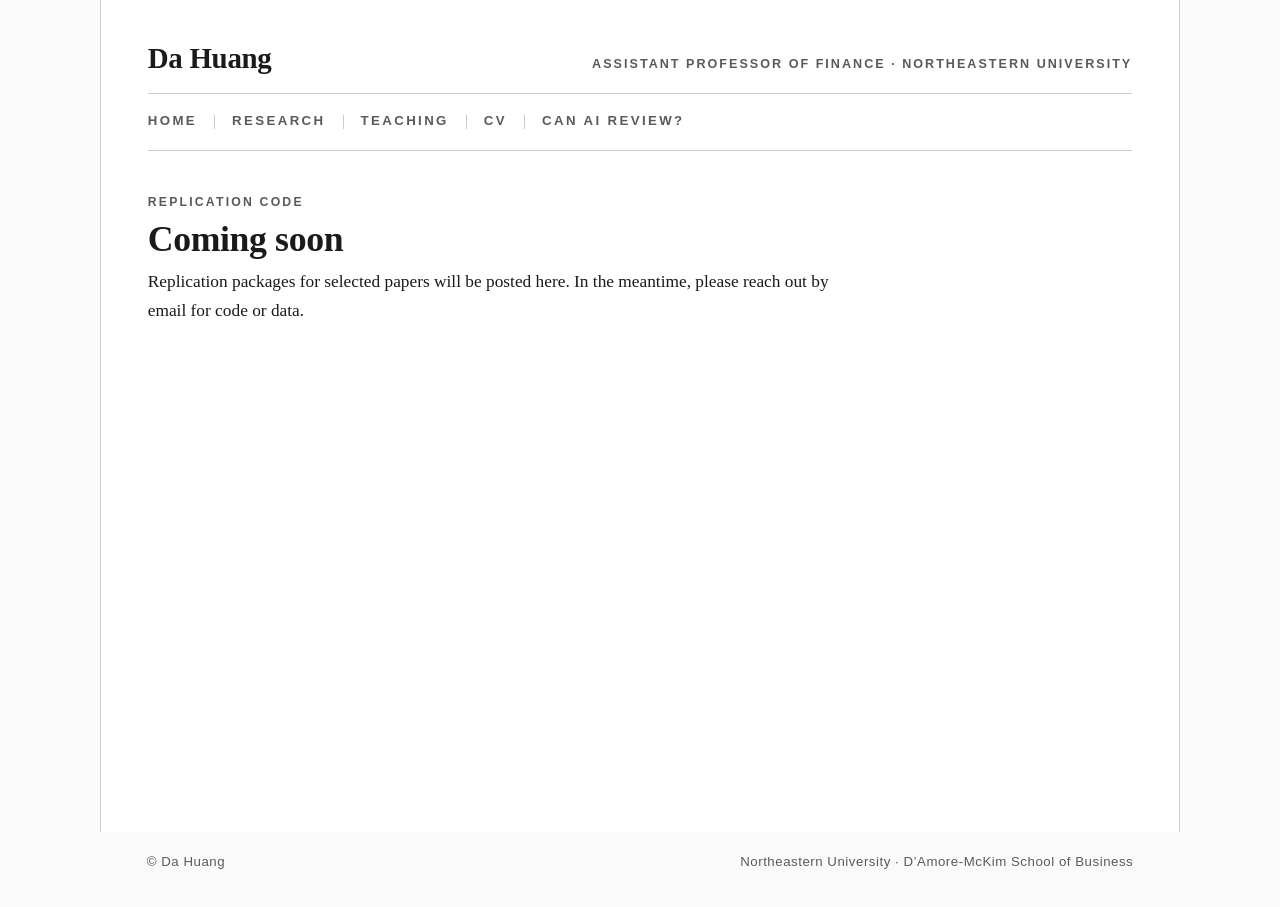
==== commit f13a0a65: "Add Can AI Review? link to primary nav External link to canaireview.com, placed after CV across all " ====
--- a/code.html
+++ b/code.html
@@ -21,6 +21,7 @@
         <li><a href="research.html">Research</a></li>
         <li><a href="teaching.html">Teaching</a></li>
         <li><a href="research/CV.pdf" target="_blank" rel="noopener">CV</a></li>
+        <li><a href="https://canaireview.com" target="_blank" rel="noopener">Can AI Review?</a></li>
       </ul>
     </nav>
 
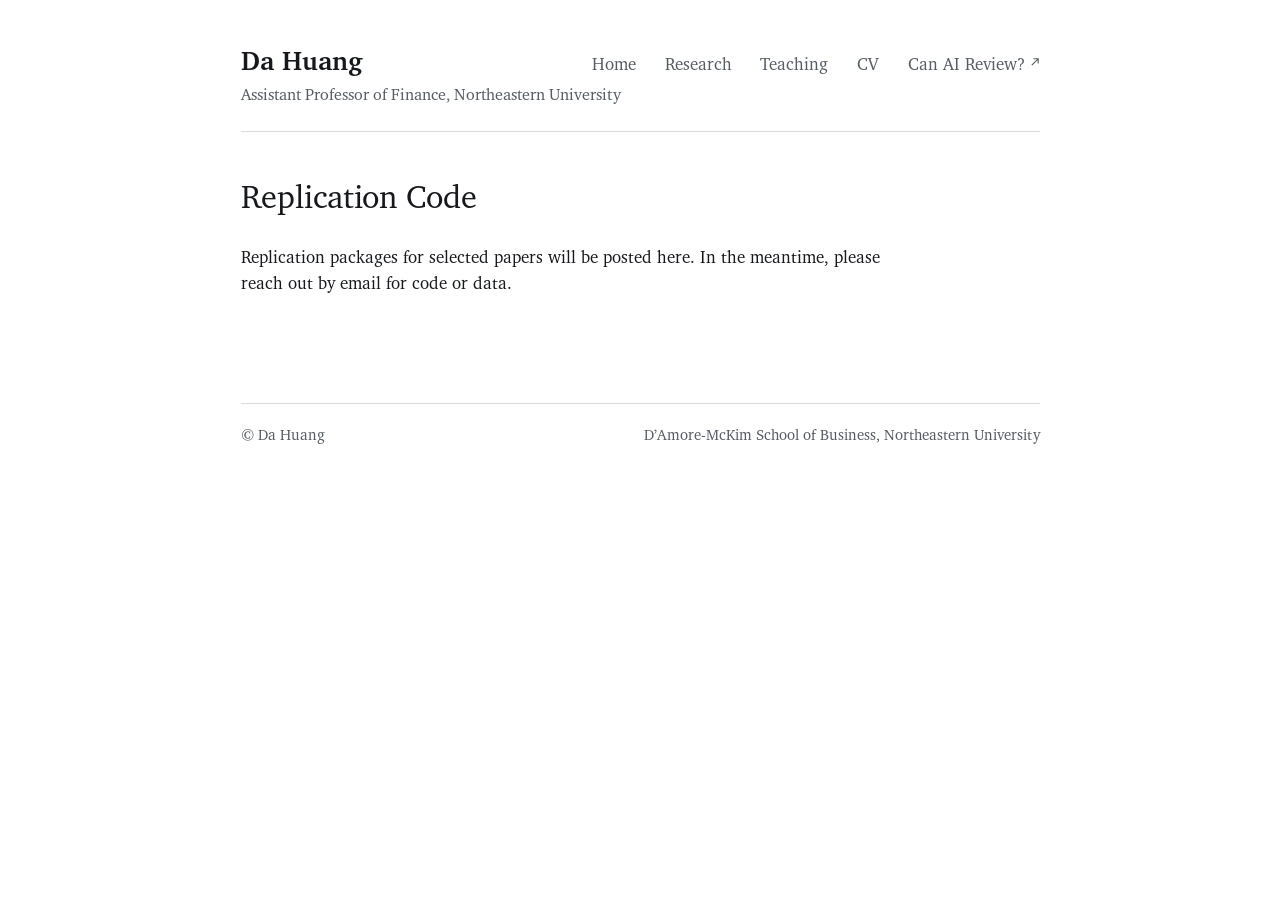
==== commit 774b2219: "Redesign: Charter throughout, plain labels, one link color - The site is set in XCharter, the typefa" ====
--- a/code.html
+++ b/code.html
@@ -4,29 +4,50 @@
   <meta charset="utf-8">
   <meta http-equiv="X-UA-Compatible" content="chrome=1">
   <title>Replication Code — Da Huang</title>
+  <meta name="description" content="Replication code for Da Huang's research.">
   <meta name="viewport" content="width=device-width, initial-scale=1">
-  <link rel="stylesheet" href="stylesheets/styles.css">
+
+  <!-- Favicon -->
+  <link rel="icon" type="image/svg+xml" href="favicon.svg">
+  <link rel="icon" type="image/png" sizes="32x32" href="favicon-32.png">
+  <link rel="apple-touch-icon" href="apple-touch-icon.png">
+
+  <!-- Social card (Open Graph / iMessage) -->
+  <meta property="og:type" content="website">
+  <meta property="og:site_name" content="Da Huang">
+  <meta property="og:title" content="Replication Code — Da Huang">
+  <meta property="og:description" content="Replication code for Da Huang's research.">
+  <meta property="og:url" content="https://dahuang-finance.github.io/code.html">
+  <meta property="og:image" content="https://dahuang-finance.github.io/og-card.png">
+  <meta property="og:image:width" content="1200">
+  <meta property="og:image:height" content="630">
+  <meta property="og:image:alt" content="Da Huang — Assistant Professor of Finance, Northeastern University">
+  <meta name="twitter:card" content="summary_large_image">
+
+  <link rel="preload" href="fonts/xcharter-roman.woff2" as="font" type="font/woff2" crossorigin>
+  <link rel="preload" href="fonts/xcharter-bold.woff2" as="font" type="font/woff2" crossorigin>
+  <link rel="stylesheet" href="stylesheets/styles.css?v=2">
 </head>
 <body>
   <main class="page">
 
-    <header class="brand">
-      <h1 class="name"><a href="./">Da Huang</a></h1>
-      <p class="role">Assistant Professor of Finance · Northeastern University</p>
+    <header class="site-header">
+      <div class="brand">
+        <p class="name"><a href="./">Da Huang</a></p>
+        <p class="role">Assistant Professor of Finance, Northeastern University</p>
+      </div>
+      <nav class="primary" aria-label="Primary">
+        <ul>
+          <li><a href="./">Home</a></li>
+          <li><a href="research.html">Research</a></li>
+          <li><a href="teaching.html">Teaching</a></li>
+          <li><a href="cv.html">CV</a></li>
+          <li><a href="https://canaireview.com" target="_blank" rel="noopener">Can AI Review?</a></li>
+        </ul>
+      </nav>
     </header>
 
-    <nav class="primary" aria-label="Primary">
-      <ul>
-        <li><a href="./">Home</a></li>
-        <li><a href="research.html">Research</a></li>
-        <li><a href="teaching.html">Teaching</a></li>
-        <li><a href="research/CV.pdf" target="_blank" rel="noopener">CV</a></li>
-        <li><a href="https://canaireview.com" target="_blank" rel="noopener">Can AI Review?</a></li>
-      </ul>
-    </nav>
-
-    <p class="page-eyebrow">Replication Code</p>
-    <h1 class="page-title">Coming soon</h1>
+    <h1 class="page-title">Replication Code</h1>
 
     <div class="prose">
       <p>Replication packages for selected papers will be posted here. In the meantime, please reach out by email for code or data.</p>
@@ -36,7 +57,7 @@
 
   <footer class="site-footer">
     <span>&copy; Da Huang</span>
-    <span>Northeastern University &middot; D&rsquo;Amore-McKim School of Business</span>
+    <span>D&rsquo;Amore-McKim School of Business, Northeastern University</span>
   </footer>
 </body>
 </html>
--- a/stylesheets/styles.css
+++ b/stylesheets/styles.css
@@ -1,92 +1,143 @@
 /* =====================================================================
    Da Huang — academic homepage
-   Tufte-inspired editorial design: serif body, sans-serif eyebrow
-   headings, off-white background with paper, restrained palette.
+
+   One typeface (Charter, the face of the PDF CV), black on white, and
+   one color, used for links. Hierarchy comes from size, weight, and
+   space. No labels in capitals, no badges, no tinted boxes.
    ===================================================================== */
 
+/* XCharter, subset to Latin. Notice and source: fonts/NOTICE.txt */
+@font-face {
+  font-family: "XCharter";
+  src: url("../fonts/xcharter-roman.woff2") format("woff2");
+  font-weight: 400;
+  font-style: normal;
+  font-display: swap;
+}
+@font-face {
+  font-family: "XCharter";
+  src: url("../fonts/xcharter-italic.woff2") format("woff2");
+  font-weight: 400;
+  font-style: italic;
+  font-display: swap;
+}
+@font-face {
+  font-family: "XCharter";
+  src: url("../fonts/xcharter-bold.woff2") format("woff2");
+  font-weight: 700;
+  font-style: normal;
+  font-display: swap;
+}
+@font-face {
+  font-family: "XCharter";
+  src: url("../fonts/xcharter-bolditalic.woff2") format("woff2");
+  font-weight: 700;
+  font-style: italic;
+  font-display: swap;
+}
+
 :root {
-  --ink:        #1a1a1a;
-  --ink-soft:   #393939;
-  --muted:      #5a5a5a;
-  --muted-soft: #8a8a8a;
-  --rule:       #cccccc;
-  --rule-soft:  #e6e6e1;
-  --bg:         #fafafa;
-  --paper:      #ffffff;
-  --accent:     #2a2a2a;
-  --accent-soft:#f4f4f0;
-  --tint-rr:    #fff7d6;
-  --tint-pub:   #e8eef6;
-  --tint-mute:  #ececec;
-
-  --max-page:   1080px;
-  --col-text:   720px;
-
-  --serif: "Iowan Old Style", "Palatino Linotype", Palatino, Georgia, "Times New Roman", serif;
-  --sans:  -apple-system, BlinkMacSystemFont, "Segoe UI", "Inter", "Helvetica Neue", Helvetica, Arial, sans-serif;
-}
-
-* { box-sizing: border-box; }
-
-html { font-size: 17px; }
+  --ink:    #16181c;   /* text */
+  --ink-2:  #555a63;   /* dates, meta lines, footer */
+  --rule:   #d9dce1;   /* hairlines */
+  --link:   #1b4b91;   /* the one color */
+  --paper:  #ffffff;
+
+  /* Apple devices have Charter installed, so the fallback matches. */
+  --serif: "XCharter", Charter, "Bitstream Charter", "Sitka Text", Cambria, Georgia, serif;
+
+  --page:    47rem;    /* content width */
+  --measure: 39rem;    /* longest line of running prose */
+  --gutter:  1.5rem;   /* side padding */
+  --key:     7.25rem;  /* feed, column 1: the date */
+  --tag:     9.25rem;  /* feed, column 2: the venue's short name */
+  --num:     2.4rem;   /* left column: paper numbers */
+}
+
+*, *::before, *::after { box-sizing: border-box; }
+
+html {
+  font-size: 106.25%;   /* 17px */
+  -webkit-text-size-adjust: 100%;
+  text-size-adjust: 100%;
+}
 
 body {
   margin: 0;
-  background: var(--bg);
+  background: var(--paper);
   color: var(--ink);
   font-family: var(--serif);
+  font-size: 1rem;
   font-weight: 400;
   line-height: 1.55;
+  font-kerning: normal;
+  font-variant-numeric: lining-nums;
+  text-rendering: optimizeLegibility;
   -webkit-font-smoothing: antialiased;
-  text-rendering: optimizeLegibility;
+  -moz-osx-font-smoothing: grayscale;
 }
 
 img { max-width: 100%; height: auto; }
 
+p { margin: 0 0 1rem; }
+
+/* ---------- Links ---------- */
+a {
+  color: var(--link);
+  text-decoration: none;
+}
+
+a:hover {
+  text-decoration: underline;
+  text-decoration-thickness: 1px;
+  text-underline-offset: 0.18em;
+}
+
+a:focus-visible,
+button:focus-visible,
+summary:focus-visible {
+  outline: 2px solid var(--link);
+  outline-offset: 3px;
+  border-radius: 2px;
+}
+
 /* ---------- Page frame ---------- */
-.page {
-  max-width: var(--max-page);
+.page,
+.site-footer {
+  max-width: calc(var(--page) + 2 * var(--gutter));
   margin: 0 auto;
-  padding: 2.5rem 2.75rem 4rem;
-  background: var(--paper);
-  min-height: calc(100vh - 4rem);
-  border-left: 1px solid var(--rule);
-  border-right: 1px solid var(--rule);
-}
-
-.site-footer {
-  max-width: var(--max-page);
-  margin: 0 auto;
-  padding: 1.2rem 2.75rem 2rem;
-  font-family: var(--sans);
-  font-size: 0.78rem;
-  letter-spacing: 0.04em;
-  color: var(--muted);
-  display: flex;
-  justify-content: space-between;
-  flex-wrap: wrap;
-  gap: 0.6rem;
-}
-
-.site-footer a { color: var(--muted); }
-
-/* ---------- Brand strip ---------- */
-.brand {
-  display: flex;
+  padding-left: var(--gutter);
+  padding-right: var(--gutter);
+}
+
+.page { padding-bottom: 4rem; }
+
+/* ---------- Header ----------
+   Row 1: the name at left, the pages at right, on one baseline.
+   Row 2: the role. .brand is display: contents, so the name and the
+   role are placed on the header's own grid. */
+.site-header {
+  display: grid;
+  grid-template-columns: minmax(0, 1fr) auto;
+  grid-template-areas:
+    "name nav"
+    "role role";
   align-items: baseline;
-  justify-content: space-between;
-  gap: 2rem;
-  flex-wrap: wrap;
-  padding-bottom: 1.1rem;
-  margin-bottom: 0;
-}
+  column-gap: 2rem;
+  padding: 2.75rem 0 1.35rem;
+  margin-bottom: 2.75rem;
+  border-bottom: 1px solid var(--rule);
+}
+
+.brand { display: contents; }
+.brand .name { grid-area: name; }
+.brand .role { grid-area: role; }
+nav.primary  { grid-area: nav; }
 
 .brand .name {
-  font-family: var(--serif);
-  font-size: 1.7rem;
-  font-weight: 600;
-  letter-spacing: -0.01em;
-  line-height: 1.1;
+  font-size: 1.55rem;
+  font-weight: 700;
+  line-height: 1.15;
   margin: 0;
 }
 
@@ -96,22 +147,10 @@
 }
 
 .brand .role {
-  font-family: var(--sans);
-  font-size: 0.74rem;
-  font-weight: 600;
-  letter-spacing: 0.16em;
-  text-transform: uppercase;
-  color: var(--muted);
-  margin: 0;
-}
-
-/* ---------- Primary nav ---------- */
-nav.primary {
-  border-top: 1px solid var(--rule);
-  border-bottom: 1px solid var(--rule);
-  padding: 0.85rem 0;
-  margin-bottom: 2.5rem;
-  font-family: var(--sans);
+  font-size: 0.95rem;
+  color: var(--ink-2);
+  margin: 0.3rem 0 0;
+  text-wrap: balance;
 }
 
 nav.primary ul {
@@ -120,574 +159,524 @@
   padding: 0;
   display: flex;
   flex-wrap: wrap;
-}
-
-nav.primary li {
-  display: inline-flex;
-  align-items: center;
-}
-
-nav.primary li + li::before {
-  content: "";
-  width: 1px;
-  height: 0.85rem;
-  background: var(--rule);
-  margin: 0 1rem;
+  gap: 0.4rem 1.7rem;
 }
 
 nav.primary a {
-  font-size: 0.78rem;
-  font-weight: 600;
-  letter-spacing: 0.18em;
-  text-transform: uppercase;
-  color: var(--muted);
+  color: var(--ink-2);
   text-decoration: none;
-  padding: 0.15rem 0;
-  border-bottom: 1px solid transparent;
-  transition: color 0.15s, border-color 0.15s;
-}
-
-nav.primary a:hover {
-  color: var(--ink);
-  border-bottom-color: var(--ink);
-}
+  padding-bottom: 0.2rem;
+  border-bottom: 1.5px solid transparent;
+}
+
+nav.primary a:hover { color: var(--ink); }
 
 nav.primary a[aria-current="page"] {
   color: var(--ink);
   border-bottom-color: var(--ink);
 }
 
+/* A link that leaves the site: a small arrow after the label. */
+nav.primary a[target="_blank"]::after {
+  content: "";
+  display: inline-block;
+  width: 0.52em;
+  height: 0.52em;
+  margin-left: 0.32em;
+  vertical-align: 0.2em;
+  background: currentColor;
+  -webkit-mask: url("data:image/svg+xml,%3Csvg xmlns='http://www.w3.org/2000/svg' viewBox='0 0 10 10'%3E%3Cpath d='M3 1h6v6M9 1 1 9' fill='none' stroke='black' stroke-width='1.4'/%3E%3C/svg%3E") center / contain no-repeat;
+  mask: url("data:image/svg+xml,%3Csvg xmlns='http://www.w3.org/2000/svg' viewBox='0 0 10 10'%3E%3Cpath d='M3 1h6v6M9 1 1 9' fill='none' stroke='black' stroke-width='1.4'/%3E%3C/svg%3E") center / contain no-repeat;
+}
+
 /* ---------- Headings ---------- */
 h1.page-title {
-  font-family: var(--serif);
-  font-size: 2.1rem;
-  font-weight: 600;
-  letter-spacing: -0.01em;
-  line-height: 1.15;
-  margin: 0 0 0.4rem;
-}
-
-.page-eyebrow {
-  font-family: var(--sans);
-  font-size: 0.72rem;
+  font-size: 1.9rem;
+  font-weight: 400;
+  line-height: 1.2;
+  margin: 0 0 1.6rem;
+  text-wrap: balance;
+}
+
+h2 {
+  font-size: 1.2rem;
   font-weight: 700;
-  letter-spacing: 0.18em;
-  text-transform: uppercase;
-  color: var(--muted);
-  margin: 0 0 0.4rem;
-}
-
-h2 {
-  font-family: var(--sans);
-  font-size: 0.92rem;
+  line-height: 1.3;
+  margin: 2.9rem 0 1.1rem;
+  padding-bottom: 0.45rem;
+  border-bottom: 1px solid var(--rule);
+}
+
+h3 {
+  font-size: 1rem;
   font-weight: 700;
-  text-transform: uppercase;
-  letter-spacing: 0.14em;
-  color: var(--ink);
-  margin: 2.6rem 0 1.1rem;
-  padding-bottom: 0.4rem;
-  border-bottom: 1px solid var(--rule);
-}
-
-h3 {
-  font-family: var(--sans);
-  font-size: 0.78rem;
-  font-weight: 700;
-  text-transform: uppercase;
-  letter-spacing: 0.12em;
-  color: var(--ink-soft);
-  margin: 1.6rem 0 0.7rem;
-}
-
-p { margin: 0 0 1rem; }
-
-/* ---------- Links ---------- */
-a {
-  color: var(--ink);
-  text-decoration: underline;
-  text-decoration-color: var(--rule);
-  text-decoration-thickness: 1px;
-  text-underline-offset: 3px;
-  transition: text-decoration-color 0.15s, color 0.15s;
-}
-
-a:hover { text-decoration-color: var(--ink); }
-
-/* ---------- Hero (home) ---------- */
+  line-height: 1.4;
+  margin: 1.3rem 0 0.3rem;
+}
+
+/* ---------- Home: introduction ---------- */
 .hero {
   display: grid;
-  grid-template-columns: minmax(0, 1fr) 220px;
+  grid-template-columns: minmax(0, 1fr) 11.5rem;
   gap: 3rem;
   align-items: start;
-  margin: 0 0 2.5rem;
-}
-
-.hero .lede {
-  max-width: var(--col-text);
-}
+}
+
+.hero .lede { max-width: var(--measure); }
 
 .hero .lede p {
   font-size: 1.06rem;
-  line-height: 1.7;
-  margin-bottom: 1.1rem;
-}
-
-.hero .lede p:first-child { margin-top: 0.2rem; }
-
-.hero .portrait { margin: 0.3rem 0 0; }
+  line-height: 1.6;
+}
+
+.hero .lede p:last-child { margin-bottom: 0; }
+
+.hero .portrait { margin: 0.35rem 0 0; }
 
 .hero .portrait img {
   display: block;
   width: 100%;
-  max-width: 220px;
-  height: auto;
-  border: 1px solid var(--rule);
-}
-
-.hero .portrait figcaption {
-  font-family: var(--sans);
-  font-size: 0.72rem;
-  letter-spacing: 0.04em;
-  color: var(--muted);
-  margin-top: 0.55rem;
-  text-align: left;
-  max-width: 220px;
-  line-height: 1.45;
-}
-
-/* ---------- Recent feed: filters ---------- */
+  border-radius: 2px;
+}
+
+/* ---------- Home: the feed ---------- */
+
+/* Category switches. Each is a button with aria-pressed; the box before
+   the label shows the state. */
 .recent-filters {
   display: flex;
   flex-wrap: wrap;
-  gap: 0.45rem;
+  gap: 0.35rem 1.5rem;
   margin: 0 0 1rem;
 }
 
 .filter-badge {
   display: inline-flex;
   align-items: center;
-  font-family: var(--sans);
-  font-size: 0.66rem;
-  font-weight: 700;
-  letter-spacing: 0.13em;
-  text-transform: uppercase;
-  color: var(--muted-soft);
-  background: transparent;
-  border: 1px solid var(--rule-soft);
-  border-radius: 2px;
-  padding: 0.32rem 0.7rem;
+  gap: 0.45em;
+  margin: 0;
+  padding: 0.1rem 0;
+  border: 0;
+  background: none;
+  font: inherit;
+  font-size: 0.94rem;
+  color: var(--ink-2);
   cursor: pointer;
   user-select: none;
-  transition: background 0.15s, color 0.15s, border-color 0.15s;
-}
-
-.filter-badge:hover {
-  color: var(--ink);
-  border-color: var(--rule);
-}
-
-.filter-badge:focus-visible {
-  outline: 2px solid var(--accent);
-  outline-offset: 1px;
-}
-
-/* Active states — match kind tints */
-.filter-badge[aria-pressed="true"]                                { color: var(--ink); }
-.filter-badge[aria-pressed="true"][data-filter="all"]             { background: var(--rule-soft); border-color: var(--rule); }
-.filter-badge[aria-pressed="true"][data-filter="presentation"]    { background: #f3ead6; border-color: #d9cda6; }
-.filter-badge[aria-pressed="true"][data-filter="event"]           { background: #ece6f3; border-color: #c9bdd9; }
-.filter-badge[aria-pressed="true"][data-filter="publication"]     { background: var(--tint-pub); border-color: #c9d4e3; }
-.filter-badge[aria-pressed="true"][data-filter="new"]             { background: #e3ecdf; border-color: #b7c7af; }
-
-.recent-entry.is-hidden { display: none; }
+  -webkit-user-select: none;
+}
+
+.filter-badge::before {
+  content: "";
+  flex: none;
+  width: 0.82em;
+  height: 0.82em;
+  border: 1px solid #8b9099;
+  border-radius: 2px;
+  background: var(--paper) center / 100% no-repeat;
+}
+
+.filter-badge:hover { color: var(--ink); }
+.filter-badge:hover::before { border-color: var(--ink); }
+
+.filter-badge[aria-pressed="true"] { color: var(--ink); }
+
+.filter-badge[aria-pressed="true"]::before {
+  border-color: var(--link);
+  background-color: var(--link);
+  background-image: url("data:image/svg+xml,%3Csvg xmlns='http://www.w3.org/2000/svg' viewBox='0 0 12 12'%3E%3Cpath d='M2.6 6.3 5 8.6 9.4 3.7' fill='none' stroke='white' stroke-width='1.7' stroke-linecap='round' stroke-linejoin='round'/%3E%3C/svg%3E");
+}
+
+/* Entries: three columns. The date, the venue's short name, the sentence.
+   The date and the tag are placed in the entry's left padding, so the
+   sentence needs no wrapper element. */
+.recent-feed {
+  list-style: none;
+  margin: 0;
+  padding: 0;
+}
+
+.recent-entry {
+  position: relative;
+  padding: 0.4rem 0 0.4rem calc(var(--key) + var(--tag));
+}
+
+.recent-entry .when,
+.kind {
+  position: absolute;
+  top: 0.4rem;
+  color: var(--ink-2);
+  white-space: nowrap;
+}
+
+.recent-entry .when {
+  left: 0;
+  font-variant-numeric: lining-nums tabular-nums;
+}
+
+/* The tag is plain text. Every kind (conference, seminar, workshop,
+   event, organize, published, new) has the same look; the class on the
+   span records the kind and has no style of its own. */
+.kind {
+  left: var(--key);
+  width: calc(var(--tag) - 1rem);
+  overflow: hidden;
+  text-overflow: ellipsis;
+}
+
+.recent-entry.is-hidden,
+.recent-entry.is-older { display: none; }
 
 .recent-empty {
   display: none;
-  font-family: var(--serif);
-  font-size: 0.95rem;
-  color: var(--muted);
+  padding: 0.4rem 0 0.4rem calc(var(--key) + var(--tag));
+  color: var(--ink-2);
   font-style: italic;
-  padding: 1.4rem 0.4rem;
-  text-align: center;
 }
 
 .recent-feed.is-empty .recent-empty { display: block; }
 
-/* ---------- Recent feed (home) ---------- */
-.recent-feed {
-  list-style: none;
-  margin: 0 0 0.6rem;
+/* "Show earlier entries" */
+.feed-more {
+  display: inline-block;
+  margin: 0.55rem 0 0 calc(var(--key) + var(--tag));
   padding: 0;
-  height: 26rem;
-  overflow-y: auto;
-  position: relative;
-  scrollbar-width: thin;
-  scrollbar-color: var(--muted-soft) var(--rule-soft);
-}
-
-/* Soft fade at top and bottom — no hard rules */
-.recent-feed::before,
-.recent-feed::after {
-  content: "";
-  display: block;
-  height: 20px;
-  position: sticky;
-  left: 0;
-  right: 0;
-  pointer-events: none;
-  z-index: 2;
-}
-
-.recent-feed::before {
-  top: 0;
-  background: linear-gradient(to bottom, var(--paper), rgba(255, 255, 255, 0));
-  margin-bottom: -20px;
-}
-
-.recent-feed::after {
-  bottom: 0;
-  background: linear-gradient(to top, var(--paper), rgba(255, 255, 255, 0));
-  margin-top: -20px;
-}
-
-/* Deliberate pill-in-channel scrollbar */
-.recent-feed::-webkit-scrollbar { width: 10px; }
-.recent-feed::-webkit-scrollbar-track {
-  background: var(--rule-soft);
-  border-radius: 5px;
-}
-.recent-feed::-webkit-scrollbar-thumb {
-  background: var(--muted-soft);
-  border-radius: 5px;
-  border: 2px solid var(--rule-soft);
-  background-clip: padding-box;
-}
-.recent-feed::-webkit-scrollbar-thumb:hover {
-  background: var(--muted);
-  background-clip: padding-box;
-}
-
-.recent-entry {
-  padding: 0.8rem 0.6rem 0.8rem 0;
-  border-bottom: 1px solid var(--rule-soft);
-  font-family: var(--serif);
-  font-size: 0.98rem;
-  line-height: 1.6;
-  color: var(--ink-soft);
-}
-
-.recent-entry:last-child { border-bottom: none; }
-
-.recent-entry em { font-style: italic; }
-
-.recent-entry .when {
-  font-family: var(--sans);
-  font-size: 0.72rem;
-  font-weight: 600;
-  letter-spacing: 0.08em;
-  text-transform: uppercase;
-  color: var(--ink-soft);
-  font-variant-numeric: tabular-nums;
-  font-feature-settings: 'tnum' 1, 'lnum' 1;
-  display: inline-block;
-  min-width: 6.2rem;
-  margin-right: 0.85rem;
-  white-space: nowrap;
-}
-
-.kind {
-  display: inline-block;
-  font-family: var(--sans);
-  font-size: 0.64rem;
-  font-weight: 700;
-  letter-spacing: 0.12em;
-  text-transform: uppercase;
-  padding: 0.16rem 0.55rem;
-  border-radius: 2px;
-  border: 1px solid var(--rule-soft);
-  color: var(--ink);
-  vertical-align: 0.12em;
-  white-space: nowrap;
-  margin-right: 0.6rem;
-}
-
-.kind.published   { background: var(--tint-pub); }
-.kind.conference  { background: #f3ead6; }
-.kind.seminar     { background: #f3ead6; }
-.kind.workshop    { background: #f3ead6; }
-.kind.event       { background: #ece6f3; }
-.kind.new         { background: #e3ecdf; }
-
-@media (max-width: 560px) {
-  .recent-feed { height: auto; max-height: 24rem; }
-  .recent-entry .when { display: inline-block; margin-bottom: 0.15rem; }
-}
-
-/* ---------- Prose ---------- */
-.prose { max-width: var(--col-text); }
-
-.prose p {
-  font-size: 1.02rem;
-  line-height: 1.7;
-}
-
-/* ---------- Research: paper entries ---------- */
+  border: 0;
+  background: none;
+  font: inherit;
+  color: var(--link);
+  cursor: pointer;
+}
+
+.feed-more:hover {
+  text-decoration: underline;
+  text-decoration-thickness: 1px;
+  text-underline-offset: 0.18em;
+}
+
+.feed-more[hidden] { display: none; }
+
+.feed-note {
+  margin: 1.6rem 0 0;
+  font-size: 0.92rem;
+  color: var(--ink-2);
+}
+
+/* ---------- Prose pages ---------- */
+.prose { max-width: var(--measure); }
+
+/* ---------- Research ---------- */
 .papers {
   list-style: none;
-  margin: 0 0 2rem;
+  margin: 0;
   padding: 0;
-  max-width: var(--col-text);
-}
-
-.paper {
-  padding: 1.4rem 0;
-  border-top: 1px solid var(--rule-soft);
-}
-
-.papers > .paper:last-child {
-  border-bottom: 1px solid var(--rule-soft);
-}
-
+}
+
+.paper { margin: 0 0 1.55rem; }
+
+/* Number, title, and the "Updated" month on one baseline. */
 .paper-head {
-  display: flex;
+  display: grid;
+  grid-template-columns: var(--num) minmax(0, 1fr) auto;
   align-items: baseline;
-  gap: 0.55rem;
-  margin-bottom: 0.45rem;
 }
 
 .paper-num {
-  font-family: var(--sans);
-  font-size: 0.78rem;
-  font-weight: 700;
-  letter-spacing: 0.04em;
-  color: var(--muted);
-  flex-shrink: 0;
-  min-width: 1.4rem;
+  grid-column: 1;
+  color: var(--ink-2);
+  font-variant-numeric: lining-nums tabular-nums;
 }
 
 .paper-title {
-  font-family: var(--serif);
+  grid-column: 2;
+  margin: 0;
   font-size: 1.08rem;
   font-weight: 700;
-  line-height: 1.3;
-  margin: 0;
-  letter-spacing: normal;
-  text-transform: none;
+  line-height: 1.35;
+  text-wrap: balance;
+}
+
+.paper-head .when-inline {
+  grid-column: 3;
+  padding-left: 1.5rem;
+  font-size: 0.92rem;
+  color: var(--ink-2);
+  white-space: nowrap;
+}
+
+/* Second line of the head: coauthors (published papers), or a note. */
+.paper-head .authors-inline,
+.paper-head .paper-note {
+  grid-column: 2 / -1;
+}
+
+.paper-note {
+  font-size: 0.92rem;
+  color: var(--ink-2);
+}
+
+.paper-body {
+  padding-left: var(--num);
+  max-width: calc(var(--measure) + var(--num));
+}
+
+.paper-coauthors,
+.paper-citation {
+  margin: 0.1rem 0 0;
+}
+
+.status-inline { font-style: italic; }
+
+.paper details { margin: 0.3rem 0 0; }
+
+.paper summary {
+  width: fit-content;
+  font-size: 0.94rem;
+  color: var(--ink-2);
+  cursor: pointer;
+}
+
+.paper summary:hover,
+.paper details[open] summary { color: var(--ink); }
+
+.abstract-body {
+  margin: 0.5rem 0 0.7rem;
+  padding-left: 1rem;
+  border-left: 2px solid var(--rule);
+  font-size: 0.96rem;
+  line-height: 1.6;
+}
+
+.abstract-body p { margin: 0; }
+
+/* Presentations, media, grants: a run-in label, then the list. */
+.paper-extras {
+  margin: 0.35rem 0 0;
+  font-size: 0.92rem;
+  line-height: 1.5;
+  color: var(--ink-2);
+}
+
+.paper-extras .label {
+  font-style: italic;
   color: var(--ink);
 }
 
-.paper-title a {
-  color: var(--ink);
-  text-decoration: underline;
-  text-decoration-color: var(--rule);
-  text-underline-offset: 4px;
-}
-
-.paper-title a:hover { text-decoration-color: var(--ink); }
-
-.paper-meta {
-  font-family: var(--sans);
-  font-size: 0.78rem;
-  color: var(--muted);
-  letter-spacing: 0.02em;
-  margin: 0 0 0.5rem;
-  padding-left: 2rem;
+.paper-extras .label::after { content: ":"; }
+
+/* ---------- Teaching ---------- */
+.course {
+  max-width: var(--measure);
+  margin: 0 0 2.1rem;
+}
+
+.course-title {
+  font-size: 1.08rem;
+  font-weight: 700;
+  line-height: 1.35;
+  margin: 0;
+}
+
+.course .institution {
+  margin: 0.1rem 0 0.6rem;
+  color: var(--ink-2);
+}
+
+/* ---------- Small print ---------- */
+small, .small {
+  font-size: 0.92rem;
+  color: var(--ink-2);
+}
+
+.muted { color: var(--ink-2); }
+
+/* RETIRED, NOT IN USE: the yellow highlighter. A few feed entries still
+   wrap a phrase in .mark; it now reads as ordinary text. To bring the
+   highlight back: .mark { background: #fff3b0; } */
+.mark { background: none; }
+
+/* ---------- Curriculum vitae ---------- */
+.cv h1.page-title { margin-bottom: 1rem; }
+
+/* Rules and dates span the page; lines of text stop at the measure. */
+.cv-detail,
+.cv-pub-body,
+.cv-years dd,
+.cv-svc { max-width: var(--measure); }
+
+.cv-actions {
   display: flex;
   flex-wrap: wrap;
   align-items: center;
-  gap: 0 0.6rem;
-  line-height: 1.6;
-}
-
-.paper-meta .sep {
-  color: var(--rule);
-}
-
-.paper-status {
+  gap: 0.6rem 1.4rem;
+  font-size: 0.94rem;
+}
+
+.cv-download {
   display: inline-block;
-  font-family: var(--sans);
-  font-size: 0.66rem;
-  font-weight: 700;
-  letter-spacing: 0.14em;
-  text-transform: uppercase;
-  color: var(--ink);
-  background: var(--accent-soft);
-  padding: 0.15rem 0.5rem;
+  padding: 0.35rem 0.85rem;
+  border: 1px solid var(--link);
   border-radius: 2px;
-  border: 1px solid var(--rule-soft);
-}
-
-.paper-status.rr        { background: var(--tint-rr); }
-.paper-status.published { background: var(--tint-pub); }
-.paper-status.dormant   { background: var(--tint-mute); color: var(--muted); }
-
-.paper-body {
-  padding-left: 2rem;
-}
-
-.paper-coauthors {
-  font-family: var(--serif);
-  font-size: 0.98rem;
-  color: var(--ink-soft);
-  margin: 0 0 0.5rem;
-  line-height: 1.5;
-}
-
-.paper-coauthors .with { color: var(--muted); font-style: italic; }
-
-.paper-citation {
-  font-family: var(--serif);
-  font-size: 0.96rem;
-  color: var(--ink-soft);
-  margin: 0 0 0.55rem;
-  line-height: 1.5;
-}
-
-.paper-citation em { color: var(--muted); font-style: italic; }
-
-.paper details { margin: 0.4rem 0 0; }
-
-.paper summary {
-  font-family: var(--sans);
-  font-size: 0.7rem;
-  font-weight: 700;
-  letter-spacing: 0.16em;
-  text-transform: uppercase;
-  color: var(--muted);
-  cursor: pointer;
-  display: inline-block;
-  list-style: none;
-  padding: 0.25rem 0;
-  border-bottom: 1px solid var(--rule-soft);
-  transition: color 0.15s, border-color 0.15s;
-}
-
-.paper summary::-webkit-details-marker { display: none; }
-.paper summary::marker { content: ""; }
-
-.paper summary::after {
-  content: " [+]";
-  font-family: var(--sans);
-  font-weight: 600;
-  margin-left: 0.2em;
-}
-
-.paper details[open] summary::after { content: " [−]"; }
-
-.paper summary:hover {
-  color: var(--ink);
-  border-bottom-color: var(--ink);
-}
-
-.abstract-body {
-  margin: 0.7rem 0 0;
-  padding: 0.9rem 1.1rem;
-  background: var(--accent-soft);
-  border-left: 2px solid var(--rule);
-  font-family: var(--serif);
-  font-size: 0.96rem;
-  line-height: 1.65;
-  color: var(--ink-soft);
-}
-
-.abstract-body p { margin: 0; }
-
-.paper-extras {
-  font-family: var(--serif);
+}
+
+.cv-download:hover {
+  background: var(--link);
+  color: #ffffff;
+  text-decoration: none;
+}
+
+.cv-updated { color: var(--ink-2); }
+
+/* Institution and dates (appointment, education, teaching) */
+.cv-item { margin: 0 0 0.7rem; }
+
+.cv-item-head {
+  display: flex;
+  justify-content: space-between;
+  align-items: baseline;
+  gap: 1rem;
+}
+
+.cv-inst { font-weight: 700; }
+
+.cv-date {
+  color: var(--ink-2);
+  font-variant-numeric: lining-nums tabular-nums;
+  white-space: nowrap;
+}
+
+.cv-detail { margin: 0.05rem 0 0; }
+
+/* Numbered entries (publications, working papers) */
+.cv-pub {
+  display: grid;
+  grid-template-columns: var(--num) minmax(0, 1fr);
+  margin: 0 0 0.6rem;
+}
+
+.cv-num {
+  color: var(--ink-2);
+  font-variant-numeric: lining-nums tabular-nums;
+}
+
+.cv-venue {
+  display: block;
+  font-style: italic;
+}
+
+/* Year lists (presentations, awards) */
+.cv-years { margin: 0; }
+
+.cv-years > div {
+  display: grid;
+  grid-template-columns: 3.6rem minmax(0, 1fr);
+  margin: 0 0 0.45rem;
+}
+
+.cv-years dt {
+  color: var(--ink-2);
+  font-variant-numeric: lining-nums tabular-nums;
+}
+
+.cv-years dd { margin: 0; }
+
+.cv-note {
+  margin: 0.5rem 0 0;
+  font-size: 0.92rem;
+  color: var(--ink-2);
+}
+
+.cv-svc { margin: 0 0 0.3rem; }
+
+/* ---------- Footer ---------- */
+.site-footer {
+  display: flex;
+  flex-wrap: wrap;
+  justify-content: space-between;
+  gap: 0.3rem 2rem;
+  padding-top: 1.2rem;
+  padding-bottom: 2.5rem;
   font-size: 0.88rem;
-  color: var(--muted);
-  margin: 0.7rem 0 0;
-  line-height: 1.55;
-}
-
-.paper-extras + .paper-extras { margin-top: 0.25rem; }
-
-.paper-extras .label {
-  font-family: var(--sans);
-  font-size: 0.68rem;
-  font-weight: 700;
-  letter-spacing: 0.14em;
-  text-transform: uppercase;
-  color: var(--ink-soft);
-  margin-right: 0.45rem;
-}
-
-/* ---------- Teaching ---------- */
-.course {
-  padding: 1.1rem 0 1.4rem;
-  border-top: 1px solid var(--rule-soft);
-  max-width: var(--col-text);
-}
-
-.courses .course:last-child { border-bottom: 1px solid var(--rule-soft); }
-
-.course .institution {
-  font-family: var(--sans);
-  font-size: 0.7rem;
-  font-weight: 700;
-  letter-spacing: 0.16em;
-  text-transform: uppercase;
-  color: var(--muted);
-  margin: 0 0 0.3rem;
-}
-
-.course-title {
-  font-family: var(--serif);
-  font-size: 1.1rem;
-  font-weight: 700;
-  margin: 0 0 0.55rem;
-  line-height: 1.3;
-  letter-spacing: normal;
-  text-transform: none;
-  color: var(--ink);
-}
-
-.course p {
-  font-size: 1rem;
-  line-height: 1.65;
-  color: var(--ink-soft);
-}
-
-/* ---------- Misc ---------- */
-small, .small {
-  font-family: var(--sans);
-  font-size: 0.8rem;
-  color: var(--muted);
-}
-
-.muted { color: var(--muted); }
-
-.mark {
-  background: linear-gradient(transparent 60%, #fff39a 60%);
-  padding: 0 0.08em;
-}
-
-/* ---------- Responsive ---------- */
-@media (max-width: 820px) {
-  html { font-size: 16px; }
-  .page { padding: 1.6rem 1.3rem 2.5rem; border-left: none; border-right: none; }
-  .site-footer { padding: 1rem 1.3rem 1.6rem; }
-  .hero { grid-template-columns: 1fr; gap: 1.6rem; }
-  .hero .portrait { order: -1; }
-  .hero .portrait img { max-width: 180px; }
-  nav.primary li + li::before { margin: 0 0.7rem; }
-  nav.primary a { letter-spacing: 0.12em; }
-  .brand { gap: 1rem; }
-  .paper-meta, .paper-body { padding-left: 0; }
-}
-
-@media (max-width: 480px) {
-  nav.primary { padding: 0.7rem 0; }
-  nav.primary a { font-size: 0.72rem; letter-spacing: 0.1em; }
-  nav.primary li + li::before { margin: 0 0.55rem; height: 0.7rem; }
-  h1.page-title { font-size: 1.7rem; }
-}
-
+  color: var(--ink-2);
+}
+
+.site-footer::before {
+  content: "";
+  flex: 0 0 100%;
+  border-top: 1px solid var(--rule);
+  margin-bottom: 0.9rem;
+}
+
+.site-footer a { color: inherit; }
+
+/* ---------- Narrow screens ---------- */
+@media (max-width: 680px) {
+  :root { --gutter: 1.25rem; }
+
+  /* Name, role, then the pages on their own row. */
+  .site-header {
+    grid-template-columns: minmax(0, 1fr);
+    grid-template-areas: "name" "role" "nav";
+    padding-top: 1.75rem;
+    margin-bottom: 2rem;
+  }
+
+  /* The name is the link home, so "Home" gives its place to the other
+     four, which then fit on one row of a phone. */
+  nav.primary { margin-top: 0.9rem; font-size: 0.97rem; }
+  nav.primary ul { gap: 0.4rem 1.1rem; }
+  nav.primary li:first-child { display: none; }
+
+  h1.page-title { font-size: 1.65rem; }
+
+  .hero {
+    grid-template-columns: 1fr;
+    gap: 1.4rem;
+  }
+
+  .hero .portrait {
+    order: -1;
+    margin: 0;
+    width: 9rem;
+  }
+
+  /* The date and the tag go on one line above the sentence. */
+  .recent-entry,
+  .recent-empty { padding: 0.45rem 0; }
+
+  .recent-entry .when,
+  .kind {
+    position: static;
+    width: auto;
+    overflow: visible;
+    font-size: 0.92rem;
+  }
+
+  .recent-entry .when { margin-right: 0.75em; }
+
+  .kind::after {          /* line break before the sentence */
+    content: "\A";
+    white-space: pre;
+  }
+
+  .feed-more { margin-left: 0; }
+
+  /* The "Updated" month goes under the title. */
+  .paper-head { grid-template-columns: var(--num) minmax(0, 1fr); }
+
+  .paper-head .when-inline {
+    grid-column: 2;
+    padding-left: 0;
+  }
+}
+
+/* ---------- Print ---------- */
 @media print {
-  body { background: white; color: black; }
-  .page { border: none; padding: 0.4in; max-width: none; }
-  nav.primary, .site-footer { display: none; }
+  html { font-size: 11pt; }
+  .page, .site-footer { max-width: none; padding-left: 0; padding-right: 0; }
+  nav.primary, .recent-filters, .feed-more, .site-footer { display: none; }
+  .recent-entry.is-older { display: block; }
   .paper details > *:not(summary) { display: block !important; }
   .paper summary { display: none; }
-  a { text-decoration: none; color: black; }
-}
+  a { color: inherit; }
+}
